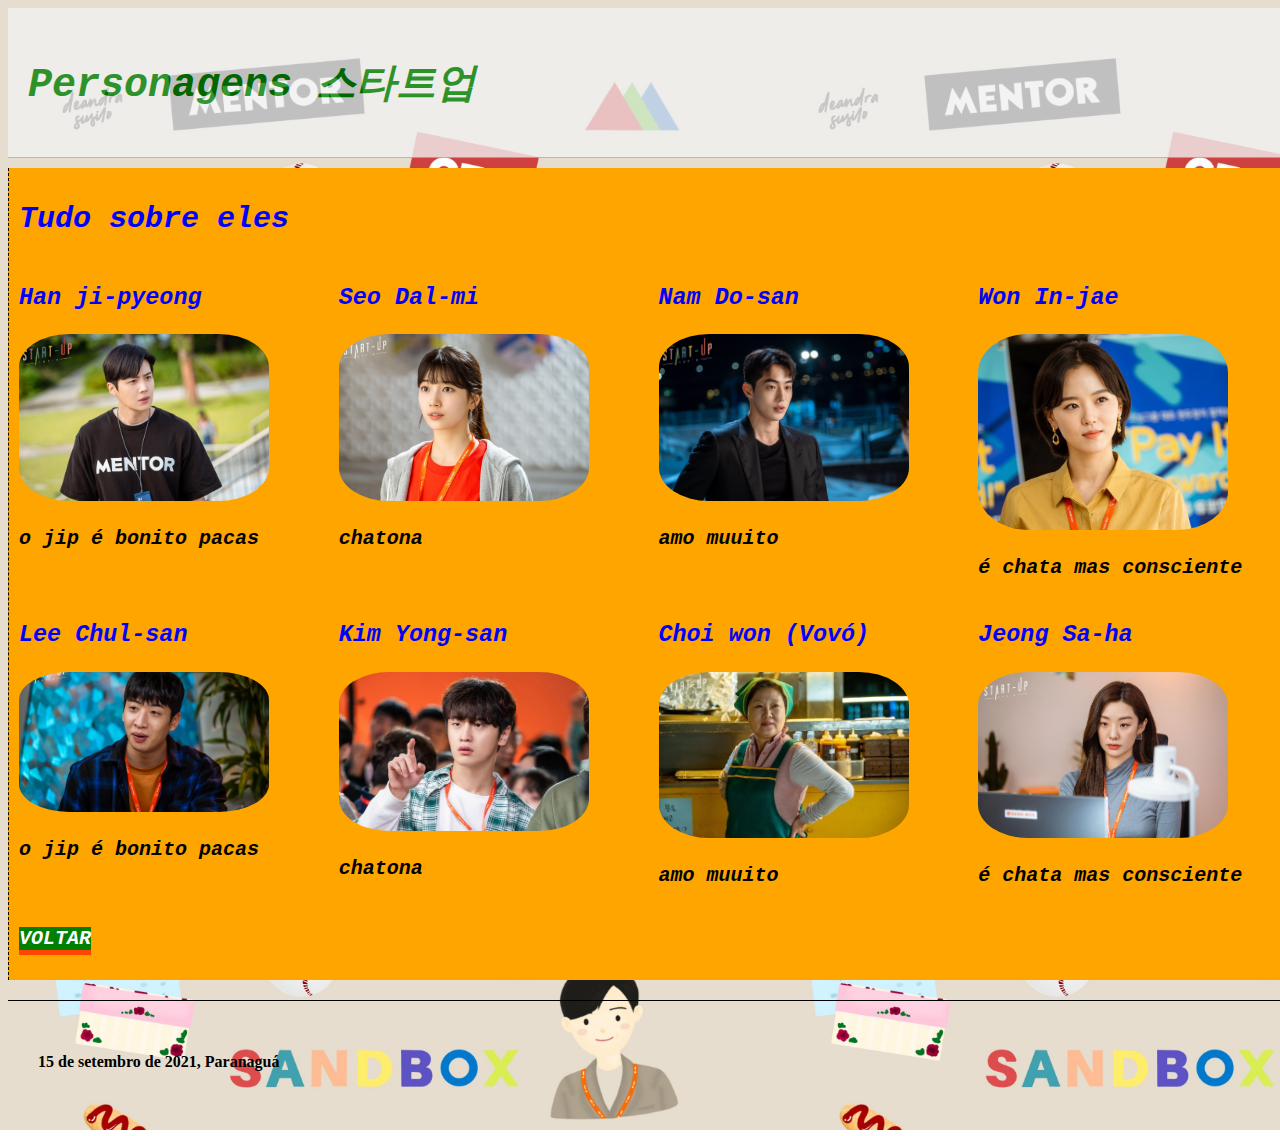
==== personagens.html @ 8d01e61a "continua" ====
<!DOCTYPE html>
<html>
    <head>
        <title>Personagens</title>
        <meta charset="utf-8">
        <link rel="stylesheet" type="text/css"  href="css/personagens.css">

    </head>
        <body>
            <div class="container">
                <header class="cabecalho">
                    <h1>			
                        
                        Personagens 스타트업
                    </h1>
                </header>

            <main class="corpo">
                <h2 class="titulos">Tudo sobre eles</h2>
                
                <div class="row">
                    <div class="column">
                        <h3>Han ji-pyeong</h3>
                        <img src="img/jip.jpg">
                        <p>o jip é bonito pacas</p>
                    </div>
                    <div class="column">
                        <h3>Seo Dal-mi</h3>
                        <img src="img/suzy.jpg">
                        <p>chatona </p>
                    </div>
                    <div class="column">
                        <h3>Nam Do-san</h3>
                        <img src="img/namdosam.jpg">

                        <p>amo muuito</p>
                    </div>
                    <div class="column">
                        <h3>Won In-jae</h3>
                        <img src="img/irmãdaomi.jpg">

                        <p>é chata mas consciente</p>
                    </div>

                    <div class="column">
                        <h3>Lee Chul-san</h3>
                        <img src="img/outrosan.jpg">
                        <p>o jip é bonito pacas</p>
                    </div>
                    <div class="column">
                        <h3>Kim Yong-san</h3>
                        <img src="img/kim-yong-san-start-up.jpg">
                        <p>chatona </p>
                    </div>
                    <div class="column">
                        <h3>Choi won (Vovó)</h3>
                        <img src="img/vov.jpg">

                        <p>amo muuito</p>
                    </div>
                    <div class="column">
                        <h3>Jeong Sa-ha</h3>
                        <img src="img/sa-ha.jpg">

                        <p>é chata mas consciente</p>
                    </div>
                </div>
                <p><a href="index.html" class="btn">Voltar</a></p>     

            </main>
        
            <footer class="rodape">
                <h4> 15 de setembro de 2021, Paranaguá </h4>
            </footer>	
        </div>
    

    </body>
</html>
---- css/personagens.css ----
* {box-sizing:border-box}

body{
	background-image: url("../img/fundopersonagens.jpg");
	background-size: 20cm;
}

.container { 
	width: 1300px;
	margin-right: auto;  
	margin-left: auto;
	display: flex;  flex-wrap: wrap;
}


.cabecalho {  
	order: 1;
     text-align: center;
    color:green;
    text-align: center;

    font: italic bold 20px ariaOCR A Std, monospace;
	border-bottom: 1px solid orange;  
	
	margin-bottom: 10px;   
    opacity: 0.8;
	width: 100%;  
	display: flex;
    left: 10cm;
    background-color: #F1F1F1;
    text-align: center;
    padding: 20px;
}

.corpo {  
	width: 100%;
	order: 3;
    border-left: 1px dashed #000000;  
	padding: 10px;
	background:orange;
    opacity: 1;
    font: italic bold 20px ariaOCR A Std, monospace; 
}
	

h2, h3{
    color: blue;
}
.corpo img{
    width: 250px;
	height: auto;
    opacity: 1;
    border-radius: 20%;
}

.rodape {  
	order: 5;
	border-top: 1px solid #000000;  
	padding: 30px;
	margin-top: 20px;
	width: 100%;  
	display: flex;  
}
.column {
    float: left;
    width: 25%;
  }
  
.row:after {
    content: "";
    display: table;
    clear: both;
  }

  .btn{
    order:4;
    font-family: ariaOCR A Std, monospace;
    text-transform: uppercase;
    padding: auto;
    cursor:pointer;
    display: inline-block;
    text-decoration: none;
    background: green;
    color: #fff;
    box-shadow: 0 5px 0 orangered;
}
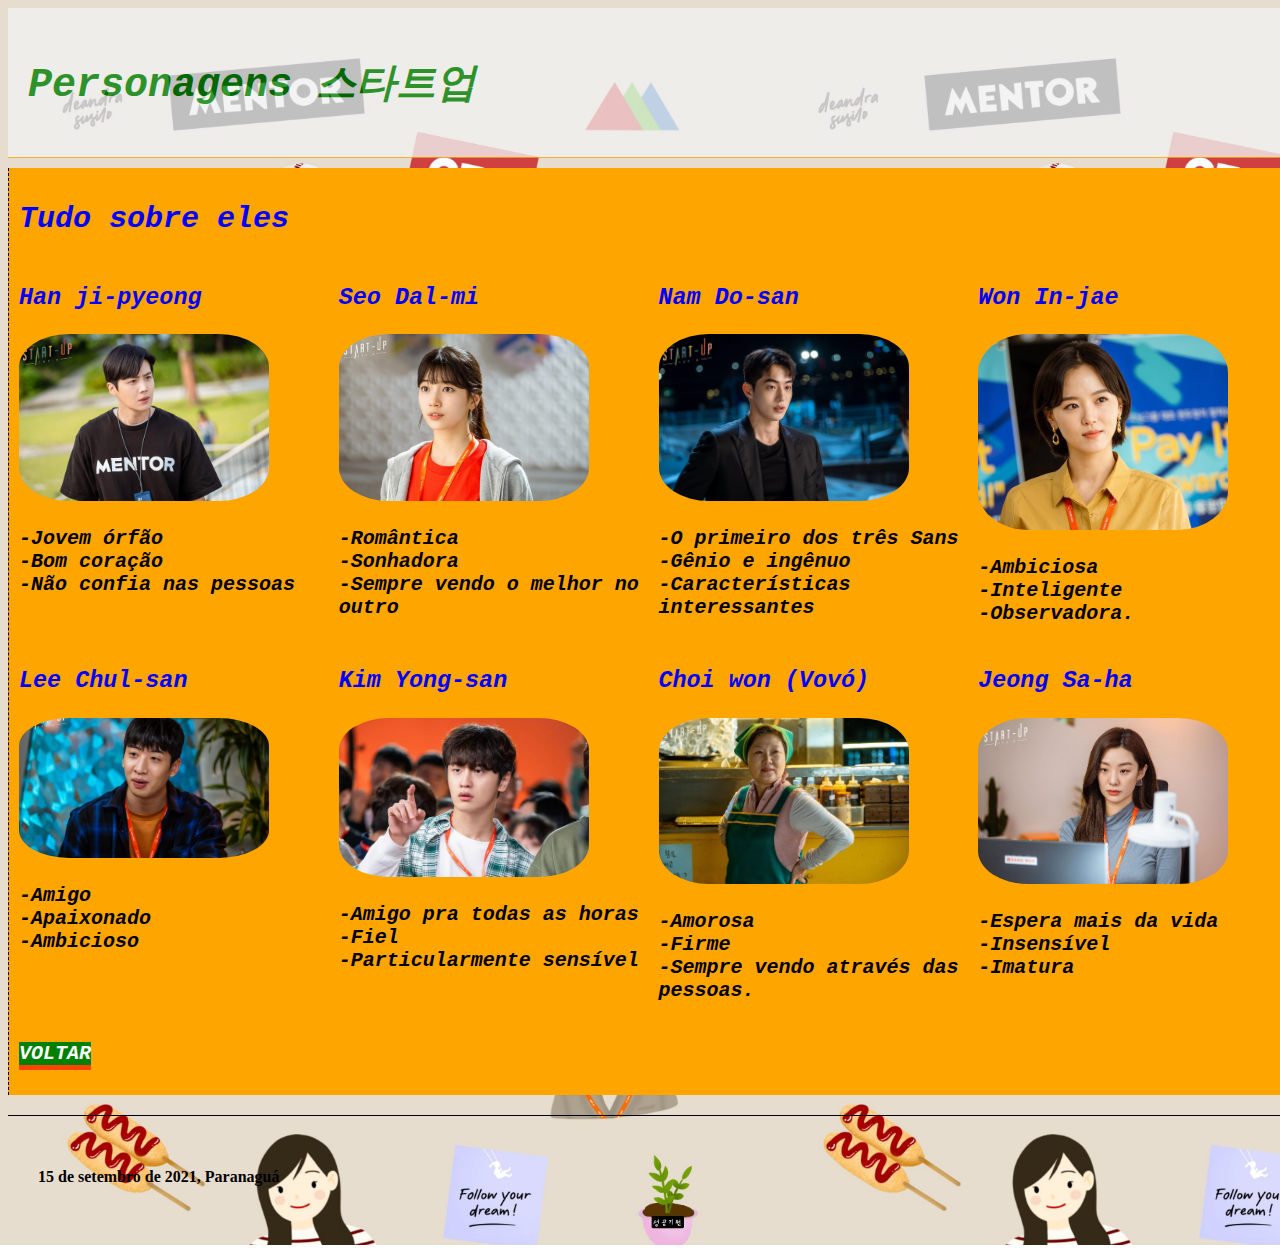
==== commit a886e2f2: "Quase finalizado" ====
--- a/personagens.html
+++ b/personagens.html
@@ -22,47 +22,50 @@
                     <div class="column">
                         <h3>Han ji-pyeong</h3>
                         <img src="img/jip.jpg">
-                        <p>o jip é bonito pacas</p>
+                        <p> -Jovem órfão<br>
+                            -Bom coração<br>
+                            -Não confia nas pessoas</p>
                     </div>
                     <div class="column">
                         <h3>Seo Dal-mi</h3>
                         <img src="img/suzy.jpg">
-                        <p>chatona </p>
+                        <p>-Romântica<br> -Sonhadora<br> -Sempre vendo o melhor no outro
+                        </p>
                     </div>
                     <div class="column">
                         <h3>Nam Do-san</h3>
                         <img src="img/namdosam.jpg">
 
-                        <p>amo muuito</p>
+                        <p>-O primeiro dos três Sans<br> -Gênio e ingênuo<br> -Características interessantes</p>
                     </div>
                     <div class="column">
                         <h3>Won In-jae</h3>
                         <img src="img/irmãdaomi.jpg">
 
-                        <p>é chata mas consciente</p>
+                        <p>-Ambiciosa<br> -Inteligente <br> -Observadora.</p>
                     </div>
 
                     <div class="column">
                         <h3>Lee Chul-san</h3>
                         <img src="img/outrosan.jpg">
-                        <p>o jip é bonito pacas</p>
+                        <p>-Amigo<br> -Apaixonado <br> -Ambicioso</p>
                     </div>
                     <div class="column">
                         <h3>Kim Yong-san</h3>
                         <img src="img/kim-yong-san-start-up.jpg">
-                        <p>chatona </p>
+                        <p>-Amigo pra todas as horas<br>-Fiel <br> -Particularmente sensível </p>
                     </div>
                     <div class="column">
                         <h3>Choi won (Vovó)</h3>
                         <img src="img/vov.jpg">
 
-                        <p>amo muuito</p>
+                        <p>-Amorosa<br> -Firme <br> -Sempre vendo através das pessoas.</p>
                     </div>
                     <div class="column">
                         <h3>Jeong Sa-ha</h3>
                         <img src="img/sa-ha.jpg">
 
-                        <p>é chata mas consciente</p>
+                        <p>-Espera mais da vida<br> -Insensível <br>-Imatura</p>
                     </div>
                 </div>
                 <p><a href="index.html" class="btn">Voltar</a></p>     
